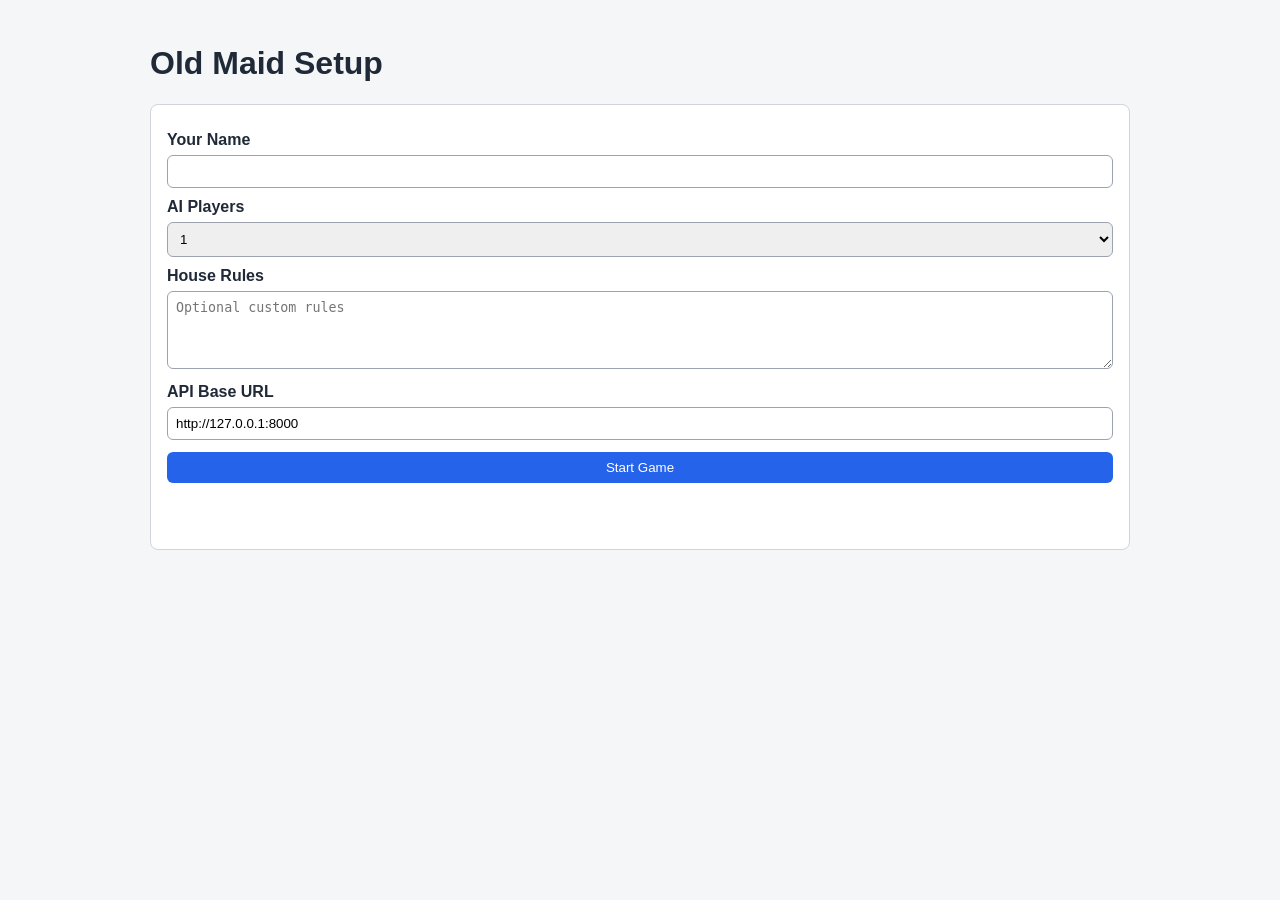
==== frontend/index.html @ 14361b04 "Add pure frontend and wire exact FastAPI endpoints" ====
<!doctype html>
<html lang="en">
<head>
  <meta charset="UTF-8" />
  <meta name="viewport" content="width=device-width, initial-scale=1.0" />
  <title>Old Maid - Setup</title>
  <link rel="stylesheet" href="./style.css" />
</head>
<body>
  <main class="container">
    <h1>Old Maid Setup</h1>
    <form id="setup-form" class="panel">
      <label for="player-name">Your Name</label>
      <input id="player-name" name="playerName" type="text" required maxlength="40" />

      <label for="ai-count">AI Players</label>
      <select id="ai-count" name="aiCount">
        <option value="1">1</option>
        <option value="2">2</option>
        <option value="3">3</option>
      </select>

      <label for="house-rules">House Rules</label>
      <textarea id="house-rules" name="houseRules" rows="4" placeholder="Optional custom rules"></textarea>

      <label for="api-base-url">API Base URL</label>
      <input id="api-base-url" name="apiBaseUrl" type="text" placeholder="http://127.0.0.1:8000" />

      <button id="start-button" type="submit">Start Game</button>
      <p id="setup-error" class="error" role="alert"></p>
    </form>
  </main>
  <script type="module" src="./js/setup.js"></script>
</body>
</html>
---- frontend/style.css ----
:root {
  color-scheme: light;
  font-family: Arial, sans-serif;
}

body {
  margin: 0;
  background: #f4f6f8;
  color: #1f2937;
}

.container {
  max-width: 980px;
  margin: 0 auto;
  padding: 24px;
}

.panel {
  background: #fff;
  border: 1px solid #d1d5db;
  border-radius: 8px;
  padding: 16px;
  margin-bottom: 16px;
}

label {
  display: block;
  font-weight: 600;
  margin-top: 10px;
  margin-bottom: 6px;
}

input,
select,
textarea,
button {
  width: 100%;
  box-sizing: border-box;
  padding: 8px;
  border: 1px solid #9ca3af;
  border-radius: 6px;
}

button {
  cursor: pointer;
  margin-top: 12px;
  background: #2563eb;
  color: #fff;
  border: none;
}

button:disabled {
  cursor: not-allowed;
  background: #93c5fd;
}

.game-layout {
  display: grid;
  grid-template-columns: 2fr 1fr;
  gap: 16px;
}

.player-block {
  border: 1px solid #e5e7eb;
  border-radius: 6px;
  padding: 10px;
  margin-bottom: 10px;
  background: #fafafa;
}

.player-block h3 {
  margin: 0 0 8px;
}

.cards {
  display: flex;
  flex-wrap: wrap;
  gap: 6px;
}

.card {
  border: 1px solid #d1d5db;
  border-radius: 4px;
  background: #ffffff;
  padding: 4px 8px;
  font-size: 12px;
}

.card.back {
  background: #e5e7eb;
}

.log-panel {
  max-height: 70vh;
  overflow-y: auto;
}

#game-log {
  margin: 0;
  padding-left: 20px;
}

#game-log li {
  margin-bottom: 8px;
}

.error {
  color: #b91c1c;
  min-height: 18px;
}

@media (max-width: 900px) {
  .game-layout {
    grid-template-columns: 1fr;
  }
}
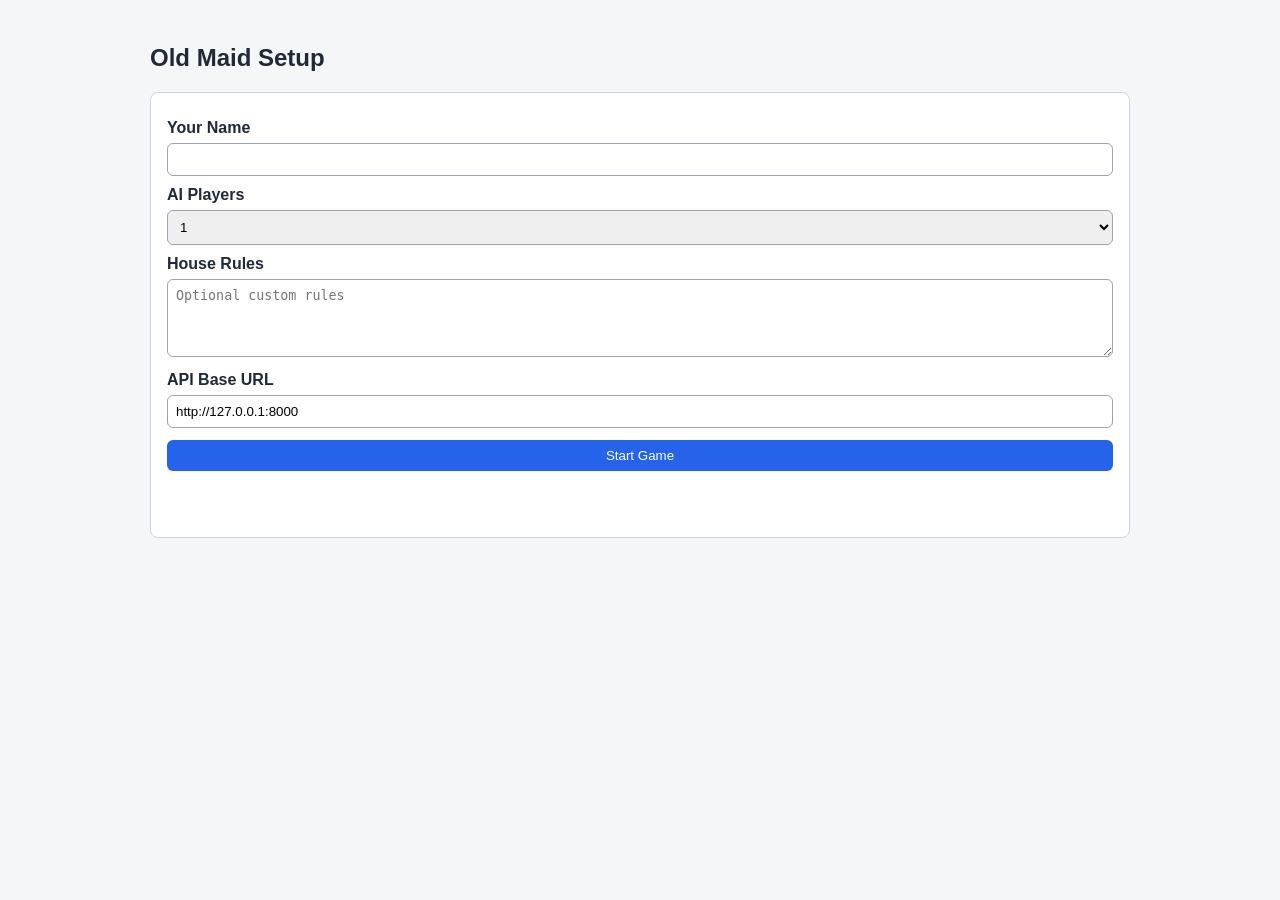
==== commit 1ad176fd: "Serve frontend from FastAPI and implement single-window setup/game UX" ====
--- a/frontend/index.html
+++ b/frontend/index.html
@@ -4,32 +4,56 @@
   <meta charset="UTF-8" />
   <meta name="viewport" content="width=device-width, initial-scale=1.0" />
   <title>Old Maid - Setup</title>
-  <link rel="stylesheet" href="./style.css" />
+  <link rel="stylesheet" href="/frontend/style.css" />
 </head>
 <body>
   <main class="container">
-    <h1>Old Maid Setup</h1>
-    <form id="setup-form" class="panel">
-      <label for="player-name">Your Name</label>
-      <input id="player-name" name="playerName" type="text" required maxlength="40" />
+    <section id="setup-view">
+      <h1>Old Maid Setup</h1>
+      <form id="setup-form" class="panel">
+        <label for="player-name">Your Name</label>
+        <input id="player-name" name="playerName" type="text" required maxlength="40" />
 
-      <label for="ai-count">AI Players</label>
-      <select id="ai-count" name="aiCount">
-        <option value="1">1</option>
-        <option value="2">2</option>
-        <option value="3">3</option>
-      </select>
+        <label for="ai-count">AI Players</label>
+        <select id="ai-count" name="aiCount">
+          <option value="1">1</option>
+          <option value="2">2</option>
+          <option value="3">3</option>
+        </select>
 
-      <label for="house-rules">House Rules</label>
-      <textarea id="house-rules" name="houseRules" rows="4" placeholder="Optional custom rules"></textarea>
+        <label for="house-rules">House Rules</label>
+        <textarea id="house-rules" name="houseRules" rows="4" placeholder="Optional custom rules"></textarea>
 
-      <label for="api-base-url">API Base URL</label>
-      <input id="api-base-url" name="apiBaseUrl" type="text" placeholder="http://127.0.0.1:8000" />
+        <label for="api-base-url">API Base URL</label>
+        <input id="api-base-url" name="apiBaseUrl" type="text" placeholder="http://127.0.0.1:8000" />
 
-      <button id="start-button" type="submit">Start Game</button>
-      <p id="setup-error" class="error" role="alert"></p>
-    </form>
+        <button id="start-button" type="submit">Start Game</button>
+        <p id="setup-error" class="error" role="alert"></p>
+      </form>
+    </section>
+
+    <section id="game-view" class="hidden">
+      <div class="game-layout">
+        <section class="panel">
+          <h1>Old Maid Game</h1>
+          <p id="turn-indicator">Loading...</p>
+          <div id="players-area"></div>
+          <div class="actions">
+            <label for="card-index">Pick card index from next player</label>
+            <input id="card-index" type="number" min="0" step="1" value="0" />
+            <button id="draw-button" type="button">Draw Card</button>
+            <button id="new-game-button" type="button" class="hidden">New Game</button>
+          </div>
+          <p id="game-error" class="error" role="alert"></p>
+        </section>
+
+        <section class="panel log-panel">
+          <h2>Game Log</h2>
+          <ul id="game-log"></ul>
+        </section>
+      </div>
+    </section>
   </main>
-  <script type="module" src="./js/setup.js"></script>
+  <script type="module" src="/frontend/js/setup.js"></script>
 </body>
 </html>
--- a/frontend/style.css
+++ b/frontend/style.css
@@ -13,6 +13,10 @@
   max-width: 980px;
   margin: 0 auto;
   padding: 24px;
+}
+
+.hidden {
+  display: none;
 }
 
 .panel {
@@ -52,6 +56,11 @@
 button:disabled {
   cursor: not-allowed;
   background: #93c5fd;
+}
+
+#new-game-button {
+  margin-top: 8px;
+  background: #059669;
 }
 
 .game-layout {
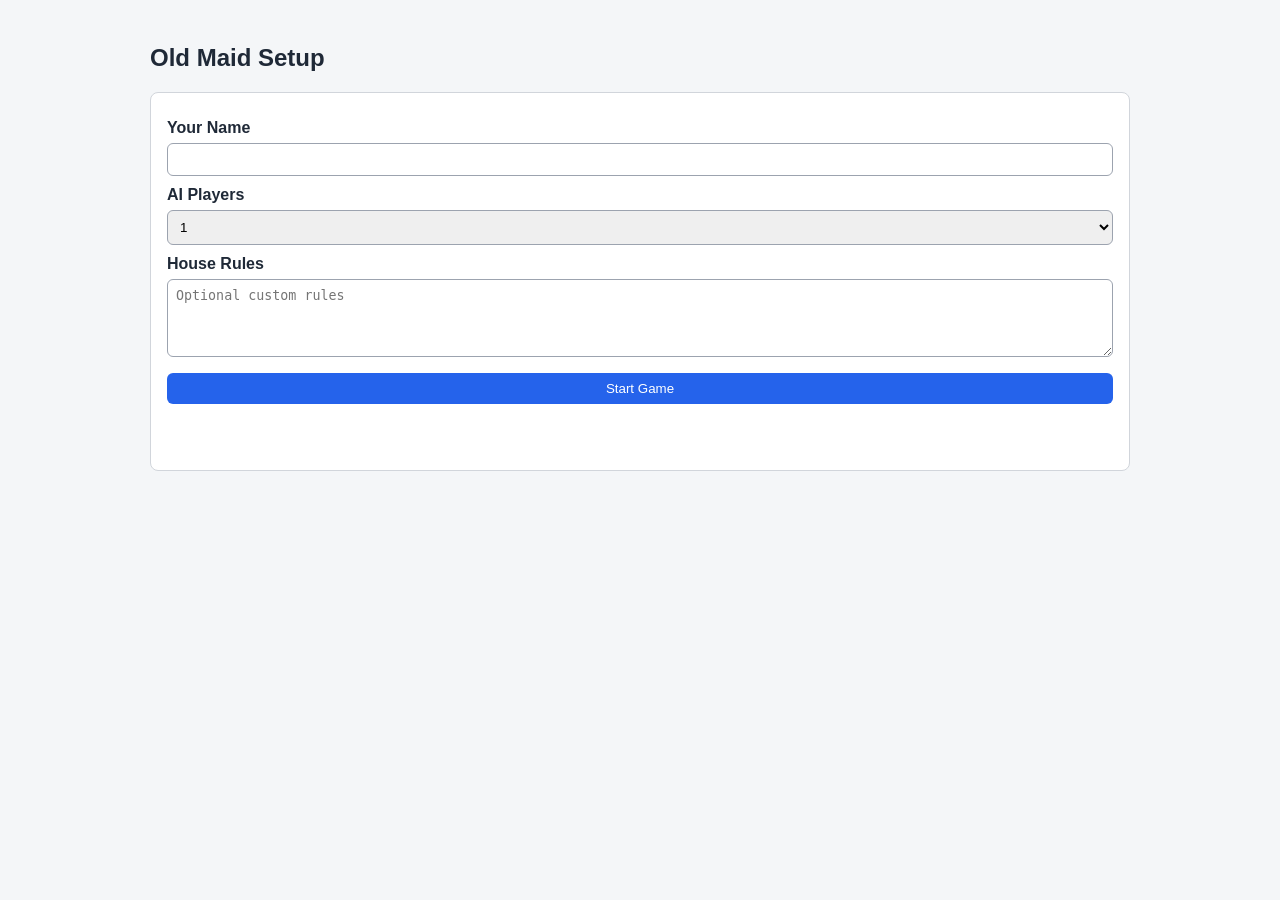
==== commit 3233fc08: "modified:   frontend/index.html modified:   frontend/js/api.js modified:   frontend/js/game.js modif" ====
--- a/frontend/index.html
+++ b/frontend/index.html
@@ -19,13 +19,12 @@
           <option value="1">1</option>
           <option value="2">2</option>
           <option value="3">3</option>
+          <option value="4">4</option>
+          <option value="5">5</option>
         </select>
 
         <label for="house-rules">House Rules</label>
         <textarea id="house-rules" name="houseRules" rows="4" placeholder="Optional custom rules"></textarea>
-
-        <label for="api-base-url">API Base URL</label>
-        <input id="api-base-url" name="apiBaseUrl" type="text" placeholder="http://127.0.0.1:8000" />
 
         <button id="start-button" type="submit">Start Game</button>
         <p id="setup-error" class="error" role="alert"></p>
